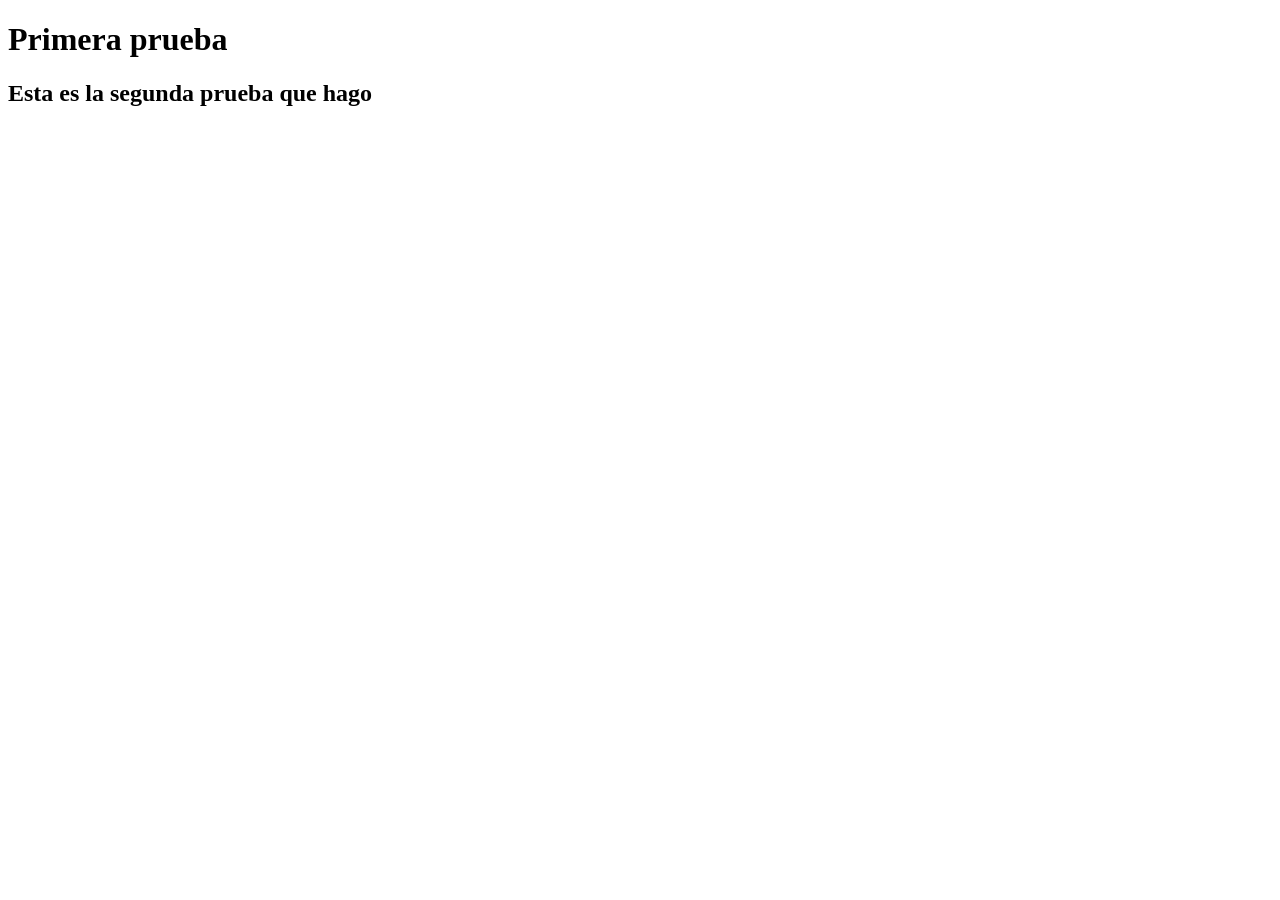
==== index.html @ 5013e7f0 "Rename Index.html to index.html" ====
<!DOCTYPE html>
<html lang="en">
<head>
    <meta charset="UTF-8">
    <meta name="viewport" content="width=device-width, initial-scale=1.0">
    <title>Prueba1</title>
</head>
<body>
    <h1>Primera prueba</h1>
    <h2>Esta es la segunda prueba que hago</h2>
</body>
</html>
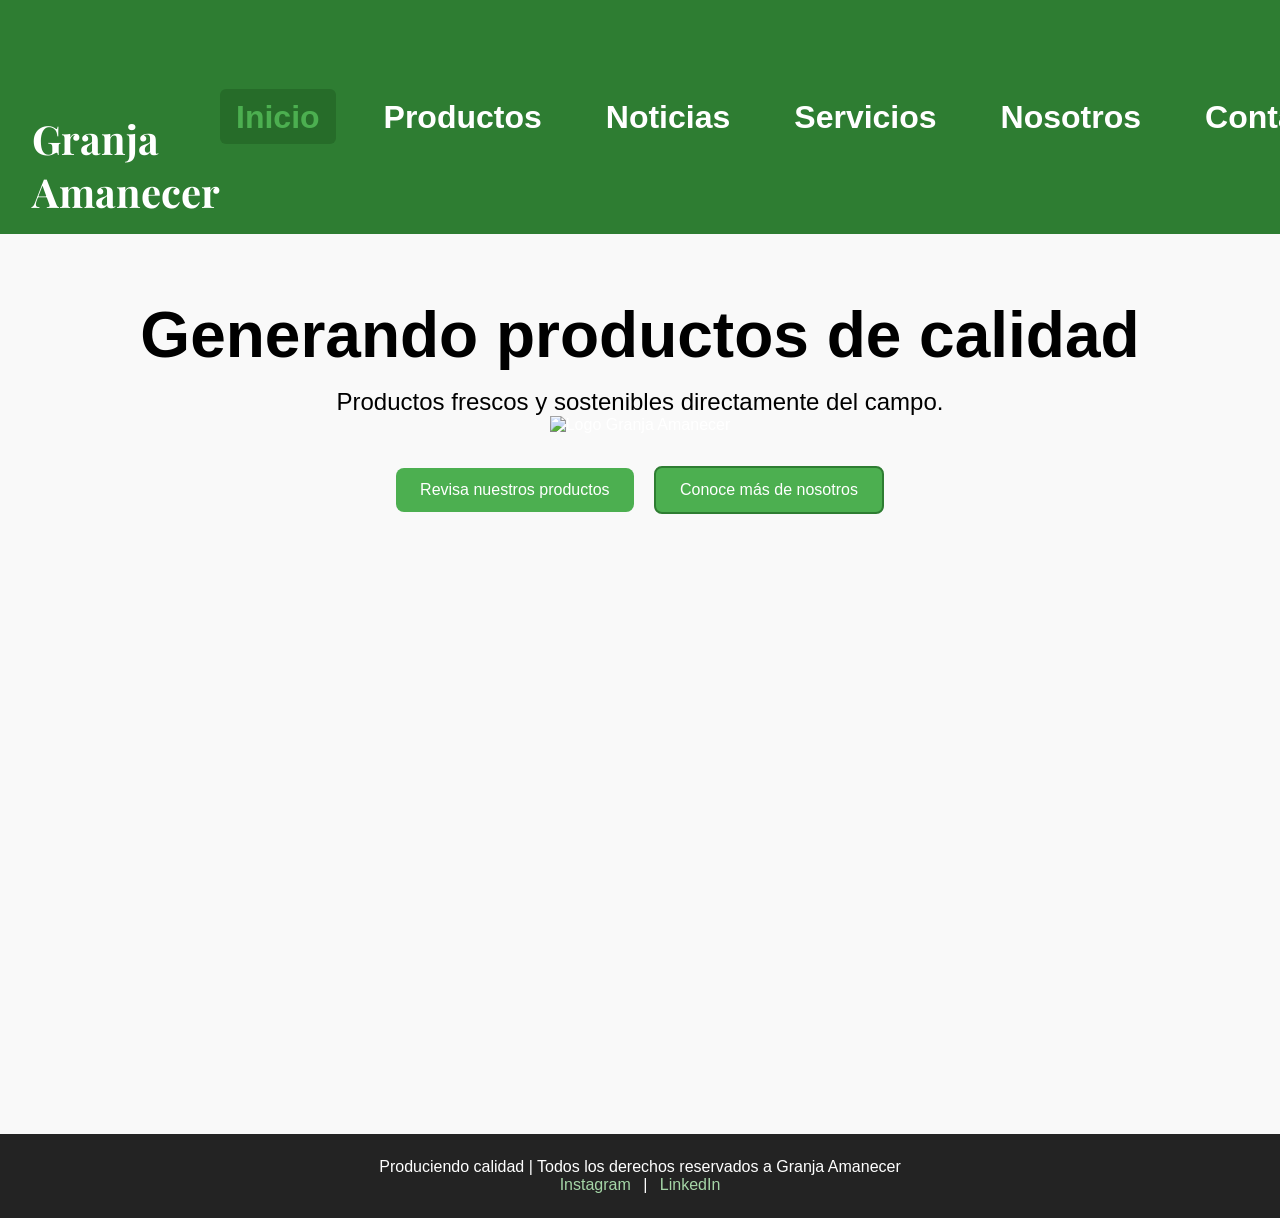
==== commit eac76521: "Merge branch 'main' of https://github.com/ReptilianTrader01/Sitio-granja-amanecer-Practica-" ====
--- a/index.html
+++ b/index.html
@@ -1,12 +1,46 @@
 <!DOCTYPE html>
-<html lang="en">
+<html lang="es">
 <head>
-    <meta charset="UTF-8">
-    <meta name="viewport" content="width=device-width, initial-scale=1.0">
-    <title>Prueba1</title>
+  <meta charset="UTF-8">
+  <meta name="viewport" content="width=device-width, initial-scale=1.0">
+  <link href="https://fonts.googleapis.com/css2?family=Playfair+Display:wght@700&display=swap" rel="stylesheet">
+  <link rel="stylesheet" href="style.css">
 </head>
 <body>
-    <h1>Primera prueba</h1>
-    <h2>Esta es la segunda prueba que hago</h2>
+  <!-- Header -->
+  <header class="navbar">
+    <div class="logo">Granja Amanecer</div>
+    <nav>
+      <ul class="nav-links">
+        <li><a href="Index.html" class="active">Inicio</a></li>
+        <li><a href="Productos.html">Productos</a></li>
+        <li><a href="Noticias.html">Noticias</a></li>
+        <li><a href="Servicios.html">Servicios</a></li>
+        <li><a href="Nosotros.html">Nosotros</a></li>
+        <li><a href="Contacto.html">Contacto</a></li>
+      </ul>
+    </nav>
+  </header>
+
+ <!-- Inicio -->
+<section class="hero">
+  <div class="hero-content">
+    <h1>Generando productos de calidad</h1>
+    <p>Productos frescos y sostenibles directamente del campo.</p>
+    <div class="logo-principal">
+  <img src="Recursos/Logo_Amanecer.png" alt="Logo Granja Amanecer">
+</div>
+    <a href="productos.html" class="btn">Revisa nuestros productos</a>
+    <a href="nosotros.html" class="btn btn-secundario">Conoce más de nosotros</a>
+  </div>
+</section>
+
+  <!-- Footer -->
+  <footer class="footer">
+    <p>Produciendo calidad | Todos los derechos reservados a Granja Amanecer</p>
+    <div class="social">
+      <a href="#">Instagram</a> | <a href="#">LinkedIn</a>
+    </div>
+  </footer>
 </body>
 </html>
--- a/style.css
+++ b/style.css
@@ -0,0 +1,642 @@
+/* Reset básico */
+* {
+  margin: 0;
+  padding: 0;
+  box-sizing: border-box;
+}
+
+/* Tipografía y colores globales */
+body {
+  font-family: Arial, sans-serif;
+  color: #000000;
+  background-color: #f9f9f9;
+}
+
+/* Header */
+/* Navbar */
+.navbar {
+  display: flex;
+  justify-content: space-between;
+  align-items: center;
+  padding: 1rem 2rem;
+  background-color: #2e7d32; /* verde */
+}
+
+.logo {
+  display: flex;
+  justify-content: center;
+  align-items: center;
+  padding-top: 3rem;
+  margin-top: 3rem;
+  gap: 0.8rem;
+  font-size: 2.5rem;
+  font-weight: bold;
+  color: #fff;
+  font-family: 'Playfair Display', serif; /* tipografía elegante */
+}
+
+
+.logo img {
+  height: 200px; /* ajusta tamaño del logo */
+  width: auto;
+}
+
+.nav-links {
+  list-style: none;
+  display: flex;
+  gap: 2rem; /* más espacio entre links */
+}
+
+.nav-links a {
+  text-decoration: none;
+  color: #fff;
+  font-weight: 600;
+  font-size: 2rem;
+  padding: 0.6rem 1rem; 
+  border-radius: 6px;
+  transition: background-color 0.3s ease;
+}
+
+.nav-links a:hover,
+.nav-links a.active {
+  background-color: #266c29; /* verde más oscuro al pasar */
+}
+
+
+/* Hero */
+.hero {  
+  text-align: center;
+  padding: 5rem 2rem;
+  background: linear-gradient(to right, #dcedc8, #a5d6a7);
+}
+
+.hero h1 {
+  font-size: 3rem;
+  color: #000000;
+}
+
+.hero p {
+  margin-top: 1rem;
+  font-size: 1.2rem;
+  color: #000000;
+}
+
+.btn {
+  display: inline-block;
+  margin-top: 2rem;
+  padding: 0.8rem 1.5rem;
+  background-color: #4caf50;
+  color: #fff;
+  text-decoration: none;
+  border-radius: 8px;
+  transition: background-color 0.3s ease;
+}
+
+.btn:hover {
+  background-color: #388e3c;
+}
+
+/* Estilo diferente para el segundo botón */
+.btn-secundario {
+  background-color: #fff;   /* fondo blanco */
+  color: #2e7d32;           /* texto verde */
+  margin-left: 1rem;        /* separación del primer botón */
+  border: 2px solid #2e7d32;
+}
+
+.btn-secundario:hover {
+  background-color: #c8e6c9; /* verde claro al pasar */
+}
+
+/* Hero con imagen de fondo */
+.hero {
+  background: url("recursos/Fondo_Index.png") no-repeat center center/cover;
+  height: 100vh;
+  display: flex;
+  flex-direction: column;   /* organiza en columna */
+  align-items: center;      /* centra horizontalmente */
+  justify-content: flex-start; /* alinea arriba */
+  text-align: center;
+  color: #fff;
+  position: relative;
+  padding-top: 4rem;        /* espacio desde arriba */
+}
+
+.hero::after {
+  content: "";
+  position: absolute;
+  top: 0; left: 0;
+  width: 100%; height: 100%;
+}
+
+.hero-content {
+  position: relative;
+  z-index: 1;
+}
+
+.hero h1 {
+  font-size: 4rem;
+  font-weight: bold;
+}
+
+.hero p {
+  margin-top: 1rem;
+  font-size: 1.5rem;
+}
+
+.btn {
+  display: inline-block;
+  margin-top: 2rem;
+  padding: 0.8rem 1.5rem;
+  background-color: #4caf50;
+  color: #fff;
+  text-decoration: none;
+  border-radius: 8px;
+  transition: background-color 0.3s ease;
+}
+
+.btn:hover {
+  background-color: #388e3c;
+}
+
+/* Footer */
+.footer {
+  background-color: #232323;
+  color: #fff;
+  text-align: center;
+  padding: 1.5rem;
+}
+
+.footer .social a {
+  color: #a5d6a7;
+  text-decoration: none;
+  margin: 0 0.5rem;
+}
+
+.footer .social a:hover {
+  color: #fff;
+}
+
+/* Para marcar la página activa en el menú */
+.nav-links a.active {
+  color: #4caf50;
+  font-weight: bold;
+}
+
+/* Productos y buscador */
+.productos {
+  max-width: 1200px;
+  margin: 0 auto;
+  padding: 2rem;
+}
+
+/* Buscador */
+.buscador {
+  text-align: center;
+  margin-bottom: 2rem;
+}
+
+.buscador input {
+  padding: 0.8rem;
+  width: 300px;
+  border: 2px solid #6f4e37; /* café */
+  border-radius: 6px;
+}
+
+.buscador button {
+  padding: 0.8rem 1.2rem;
+  background-color: #6f4e37; /* café */
+  color: #fff;
+  border: none;
+  border-radius: 6px;
+  margin-left: 0.5rem;
+  cursor: pointer;
+}
+
+.buscador button:hover {
+  background-color: #5a3d2c;
+}
+
+/* Filtros */
+.filtros {
+  display: flex;
+  justify-content: center;
+  gap: 1rem;
+  margin-bottom: 2rem;
+}
+
+.filtros select {
+  padding: 0.6rem;
+  border: 2px solid #6f4e37;
+  border-radius: 6px;
+}
+
+/* Cartas de productos */
+.lista-productos {
+  display: grid;
+  grid-template-columns: repeat(3, 1fr); /* 3 cartas por fila */
+  gap: 2rem;
+}
+
+.producto {
+  background-color: #f5f5f5;
+  border-radius: 10px;
+  padding: 1rem;
+  text-align: center;
+  box-shadow: 0 4px 8px rgba(0,0,0,0.2);
+}
+
+.producto img {
+  width: 100%;
+  height: 200px;
+  object-fit: cover;
+  border-radius: 8px;
+}
+
+.producto h3 {
+  margin-top: 1rem;
+  font-size: 1.4rem;
+  color: #2e7d32;
+}
+
+.producto p {
+  font-size: 1rem;
+  color: #333;
+  margin: 0.5rem 0 1rem;
+}
+
+.btn-detalles {
+  display: inline-block;
+  padding: 0.6rem 1.2rem;
+  background-color: #6f4e37; /* café */
+  color: #fff;
+  text-decoration: none;
+  border-radius: 6px;
+  transition: background-color 0.3s ease;
+}
+
+.btn-detalles:hover {
+  background-color: #5a3d2c;
+}
+
+
+/* Nosotros */
+.nosotros {
+  padding: 4rem 2rem;
+  background-color: #ffffff;
+  text-align: center;
+}
+
+.nosotros h2 {
+  font-size: 2.5rem;
+  color: #1b5e20;
+  margin-bottom: 1.5rem;
+}
+
+.nosotros p {
+  max-width: 800px;
+  margin: 0 auto 2rem auto;
+  font-size: 1.2rem;
+  color: #33691e;
+}
+
+.nosotros-grid {
+  display: grid;
+  grid-template-columns: repeat(auto-fit, minmax(250px, 1fr));
+  gap: 2rem;
+}
+
+.nosotros-card {
+  background-color: #fff;
+  border: 1px solid #c8e6c9;
+  border-radius: 10px;
+  padding: 1.5rem;
+  text-align: left;
+}
+
+.nosotros-card h3 {
+  color: #2e7d32;
+  margin-bottom: 1rem;
+}
+
+.nosotros-card ul {
+  list-style: disc;
+  padding-left: 1.2rem;
+}
+
+.seccion {
+  margin-bottom: 3rem;
+}
+
+.seccion h2 {
+  font-size: 2rem;
+  color: #2e7d32;
+  margin-bottom: 1rem;
+}
+
+.seccion p {
+  font-size: 1.2rem;
+  color: #444;
+  line-height: 1.6;
+}
+
+.ubicacion {
+  max-width: 1000px;
+  margin: 3rem auto;
+  padding: 2rem;
+  text-align: center;
+}
+
+.ubicacion h2 {
+  font-size: 2rem;
+  color: #2e7d32;
+  margin-bottom: 1rem;
+}
+
+.ubicacion p {
+  font-size: 1.2rem;
+  color: #444;
+  margin-bottom: 2rem;
+}
+
+/* Noticias 
+.noticias {
+  padding: 4rem 2rem;
+  background-color: #f1f8e9;
+  text-align: center;
+} */
+
+.noticias {
+  display: flex;
+  flex-direction: column;   /* alinea verticalmente */
+  gap: 2rem;                /* espacio entre paneles */
+  max-width: 800px;         /* ancho máximo */
+  margin: 0 auto;           /* centra la sección */
+  padding: 2rem;
+}
+
+.noticia {
+  background-color: #f5f5f5;
+  border-radius: 10px;
+  overflow: hidden;
+  box-shadow: 0 4px 8px rgba(0,0,0,0.2);
+  padding: 1rem;
+}
+
+.noticia img {
+  width: 100%;              /* imagen ocupa todo el ancho */
+  height: 300px;            /* altura fija para uniformidad */
+  object-fit: cover;        /* recorta la imagen sin deformarla */
+  border-radius: 8px;
+}
+
+.noticia h2 {
+  margin-top: 1rem;
+  font-size: 1.8rem;
+  color: #2e7d32;           /* verde consistente con tu tema */
+}
+
+.noticia p {
+  margin: 1rem 0;
+  font-size: 1.2rem;
+  color: #333;
+}
+
+.noticia .btn {
+  display: inline-block;
+  padding: 0.6rem 1.2rem;
+  background-color: #4caf50;
+  color: #fff;
+  text-decoration: none;
+  border-radius: 6px;
+  transition: background-color 0.3s ease;
+}
+
+.noticia .btn:hover {
+  background-color: #388e3c;
+}
+
+/* Servicios */
+.servicios {
+  max-width: 1200px;
+  margin: 0 auto;
+  padding: 2rem;
+}
+
+.categoria {
+  margin-bottom: 3rem;
+}
+
+.categoria h2 {
+  font-size: 2rem;
+  color: #2e7d32;
+  margin-bottom: 0.5rem;
+}
+
+.categoria p {
+  font-size: 1.2rem;
+  color: #555;
+  margin-bottom: 1.5rem;
+}
+
+.paquetes {
+  display: grid;
+  grid-template-columns: repeat(3, 1fr); /* 3 cartas por fila */
+  gap: 2rem;
+}
+
+.paquete {
+  background-color: #f5f5f5;
+  border-radius: 10px;
+  padding: 1.5rem;
+  text-align: center;
+  box-shadow: 0 4px 8px rgba(0,0,0,0.2);
+}
+
+.paquete h3 {
+  font-size: 1.4rem;
+  color: #2e7d32;
+  margin-bottom: 0.5rem;
+}
+
+.paquete p {
+  font-size: 1rem;
+  color: #333;
+  margin-bottom: 1rem;
+}
+
+.paquete ul {
+  list-style: none;
+  padding: 0;
+  margin: 0 0 1rem 0;
+}
+
+.paquete ul li {
+  margin: 0.3rem 0;
+  color: #444;
+}
+
+.btn-suscribir {
+  display: inline-block;
+  padding: 0.6rem 1.2rem;
+  background-color: #4caf50;
+  color: #fff;
+  text-decoration: none;
+  border-radius: 6px;
+  font-weight: bold;
+  transition: background-color 0.3s ease;
+}
+
+.btn-suscribir:hover {
+  background-color: #388e3c;
+}
+
+/* Contacto */
+.contacto {
+  padding: 4rem 2rem;
+  background-color: #ffffff;
+  text-align: center;
+}
+
+.contacto h2 {
+  font-size: 2.5rem;
+  color: #1b5e20;
+  margin-bottom: 1rem;
+}
+
+.contacto p {
+  margin-bottom: 2rem;
+  font-size: 1.2rem;
+  color: #33691e;
+}
+
+.contacto-grid {
+  display: grid;
+  grid-template-columns: repeat(auto-fit, minmax(320px, 1fr));
+  gap: 2rem;
+  max-width: 1000px;
+  margin: 0 auto;
+  text-align: left;
+}
+
+.contacto-form {
+  display: flex;
+  flex-direction: column;
+}
+
+.contacto-form label {
+  margin-top: 1rem;
+  font-weight: bold;
+  color: #2e7d32;
+}
+
+.contacto-form input,
+.contacto-form textarea {
+  padding: 0.8rem;
+  border: 1px solid #c8e6c9;
+  border-radius: 6px;
+  margin-top: 0.5rem;
+}
+
+.contacto-form button {
+  margin-top: 1.5rem;
+  padding: 0.8rem;
+  background-color: #4caf50;
+  color: #fff;
+  border: none;
+  border-radius: 6px;
+  cursor: pointer;
+  transition: background-color 0.3s ease;
+}
+
+.contacto-form button:hover {
+  background-color: #388e3c;
+}
+
+.contacto-info h3 {
+  color: #2e7d32;
+  margin-top: 1rem;
+}
+
+/* --- Responsividad --- */
+
+/* Tablets (pantallas medianas) */
+@media (max-width: 992px) {
+  .nav-links {
+    gap: 1rem;
+  }
+
+  .nav-links a {
+    font-size: 1.4rem;
+    padding: 0.4rem 0.8rem;
+  }
+
+  .hero h1 {
+    font-size: 3rem;
+  }
+
+  .hero p {
+    font-size: 1.2rem;
+  }
+
+  .lista-productos {
+    grid-template-columns: repeat(2, 1fr); /* 2 productos por fila */
+  }
+
+  .paquetes {
+    grid-template-columns: repeat(2, 1fr); /* 2 paquetes por fila */
+  }
+}
+
+/* Teléfonos (pantallas pequeñas) */
+@media (max-width: 600px) {
+  .navbar {
+    flex-direction: column;
+    align-items: flex-start;
+  }
+
+  .nav-links {
+    flex-direction: column;
+    gap: 0.5rem;
+    margin-top: 1rem;
+  }
+
+  .logo img {
+    height: 120px; /* logo más pequeño */
+  }
+
+  .hero {
+    padding: 3rem 1rem;
+    height: auto; /* que no se corte en pantallas pequeñas */
+  }
+
+  .hero h1 {
+    font-size: 2rem;
+  }
+
+  .hero p {
+    font-size: 1rem;
+  }
+
+  .lista-productos {
+    grid-template-columns: 1fr; /* 1 producto por fila */
+  }
+
+  .paquetes {
+    grid-template-columns: 1fr; /* 1 paquete por fila */
+  }
+
+  .buscador input {
+    width: 100%; /* ocupa todo el ancho disponible */
+    margin-bottom: 0.5rem;
+  }
+
+  .buscador button {
+    width: 100%;
+    margin-left: 0;
+  }
+
+  .noticia img {
+    height: 200px; /* más compacto en móviles */
+  }
+}
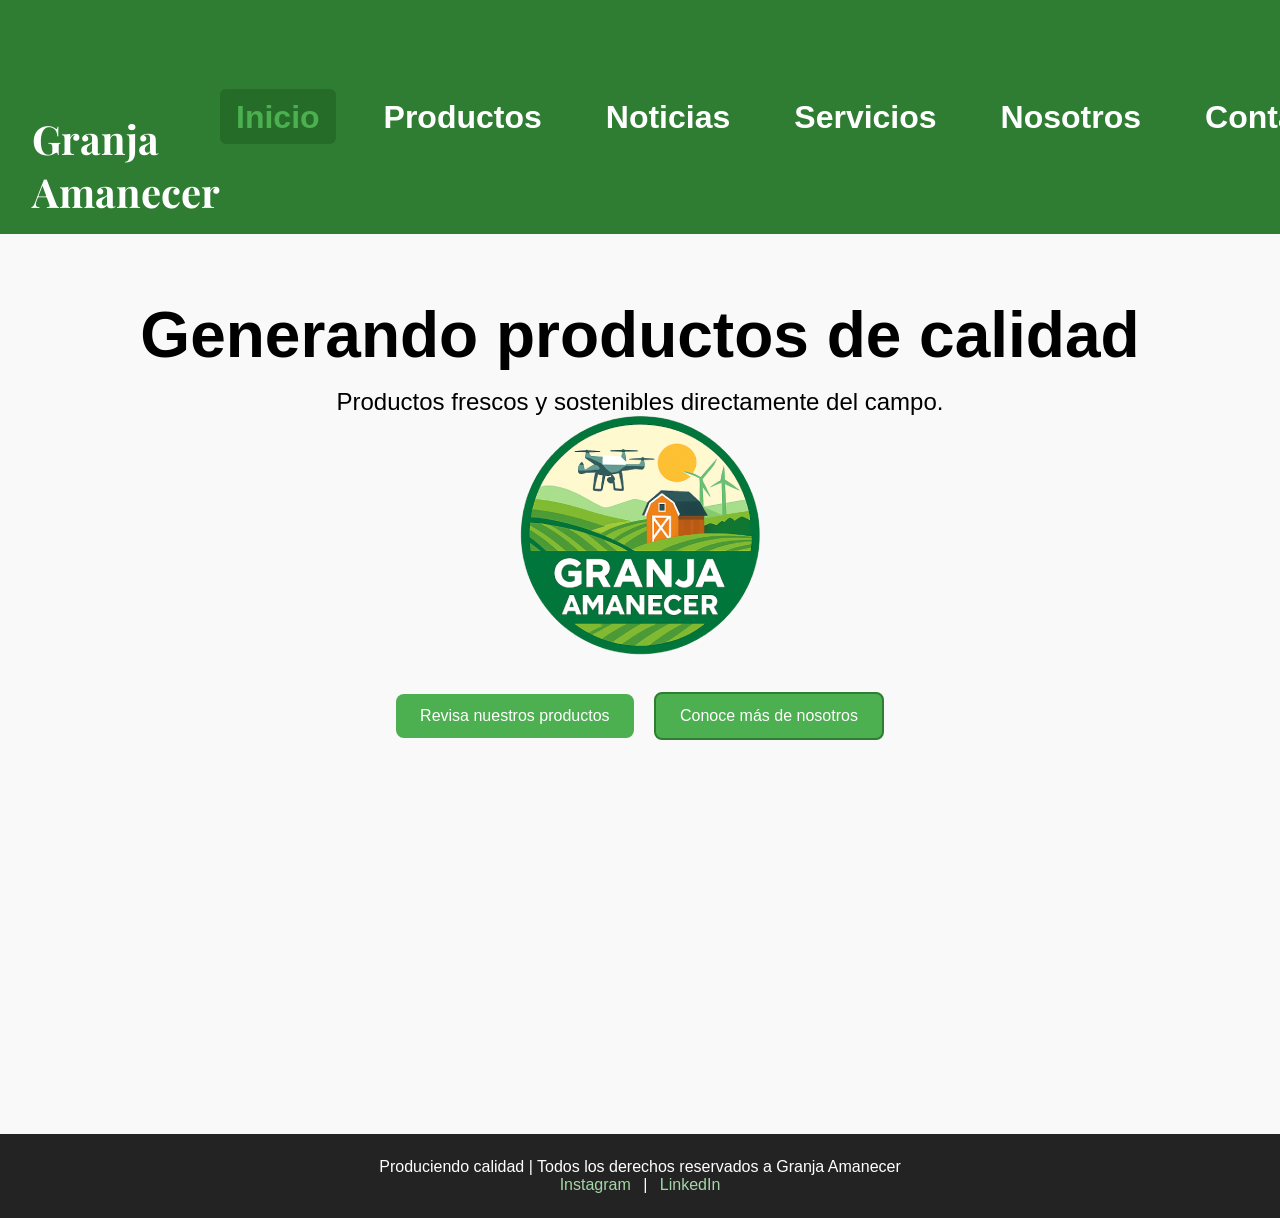
==== commit d3af7fa0: "Cambio en los enlaces del nav-bra" ====
--- a/index.html
+++ b/index.html
@@ -12,12 +12,12 @@
     <div class="logo">Granja Amanecer</div>
     <nav>
       <ul class="nav-links">
-        <li><a href="Index.html" class="active">Inicio</a></li>
-        <li><a href="Productos.html">Productos</a></li>
-        <li><a href="Noticias.html">Noticias</a></li>
-        <li><a href="Servicios.html">Servicios</a></li>
-        <li><a href="Nosotros.html">Nosotros</a></li>
-        <li><a href="Contacto.html">Contacto</a></li>
+        <li><a href="index.html" class="active">Inicio</a></li>
+        <li><a href="productos.html">Productos</a></li>
+        <li><a href="noticias.html">Noticias</a></li>
+        <li><a href="servicios.html">Servicios</a></li>
+        <li><a href="nosotros.html">Nosotros</a></li>
+        <li><a href="contacto.html">Contacto</a></li>
       </ul>
     </nav>
   </header>
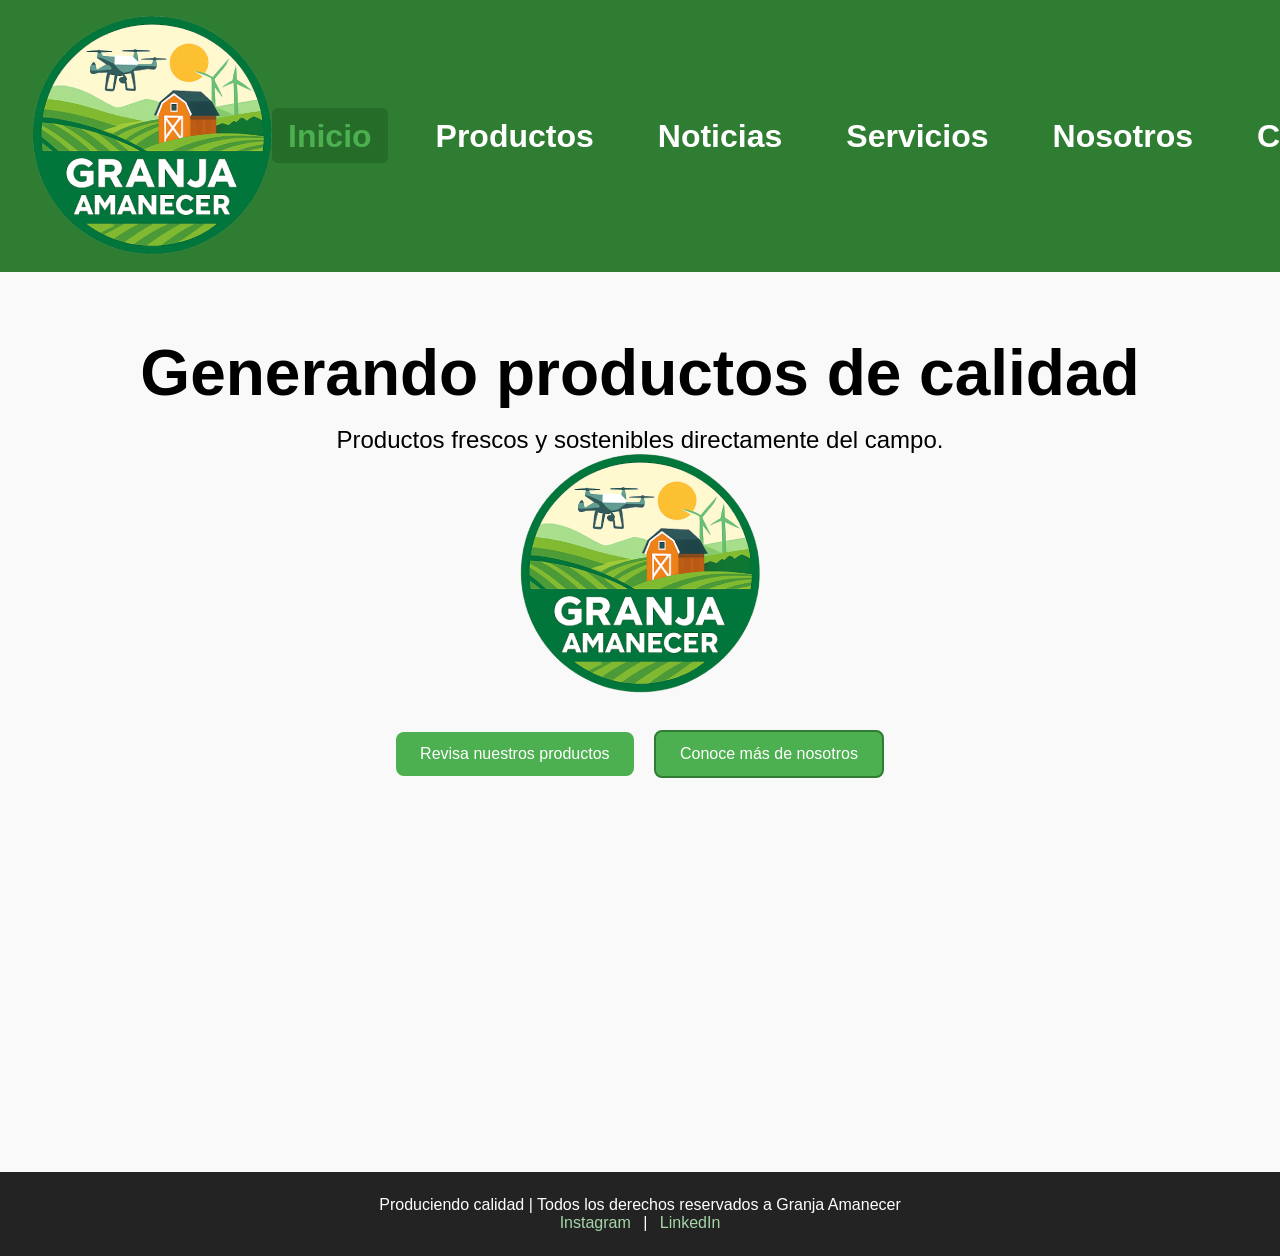
==== commit 3fcbcc49: "Cambio en el nav-bar" ====
--- a/index.html
+++ b/index.html
@@ -9,7 +9,7 @@
 <body>
   <!-- Header -->
   <header class="navbar">
-    <div class="logo">Granja Amanecer</div>
+  <img src="Recursos/Logo_Amanecer.png" alt="Logo Granja Amanecer">
     <nav>
       <ul class="nav-links">
         <li><a href="index.html" class="active">Inicio</a></li>
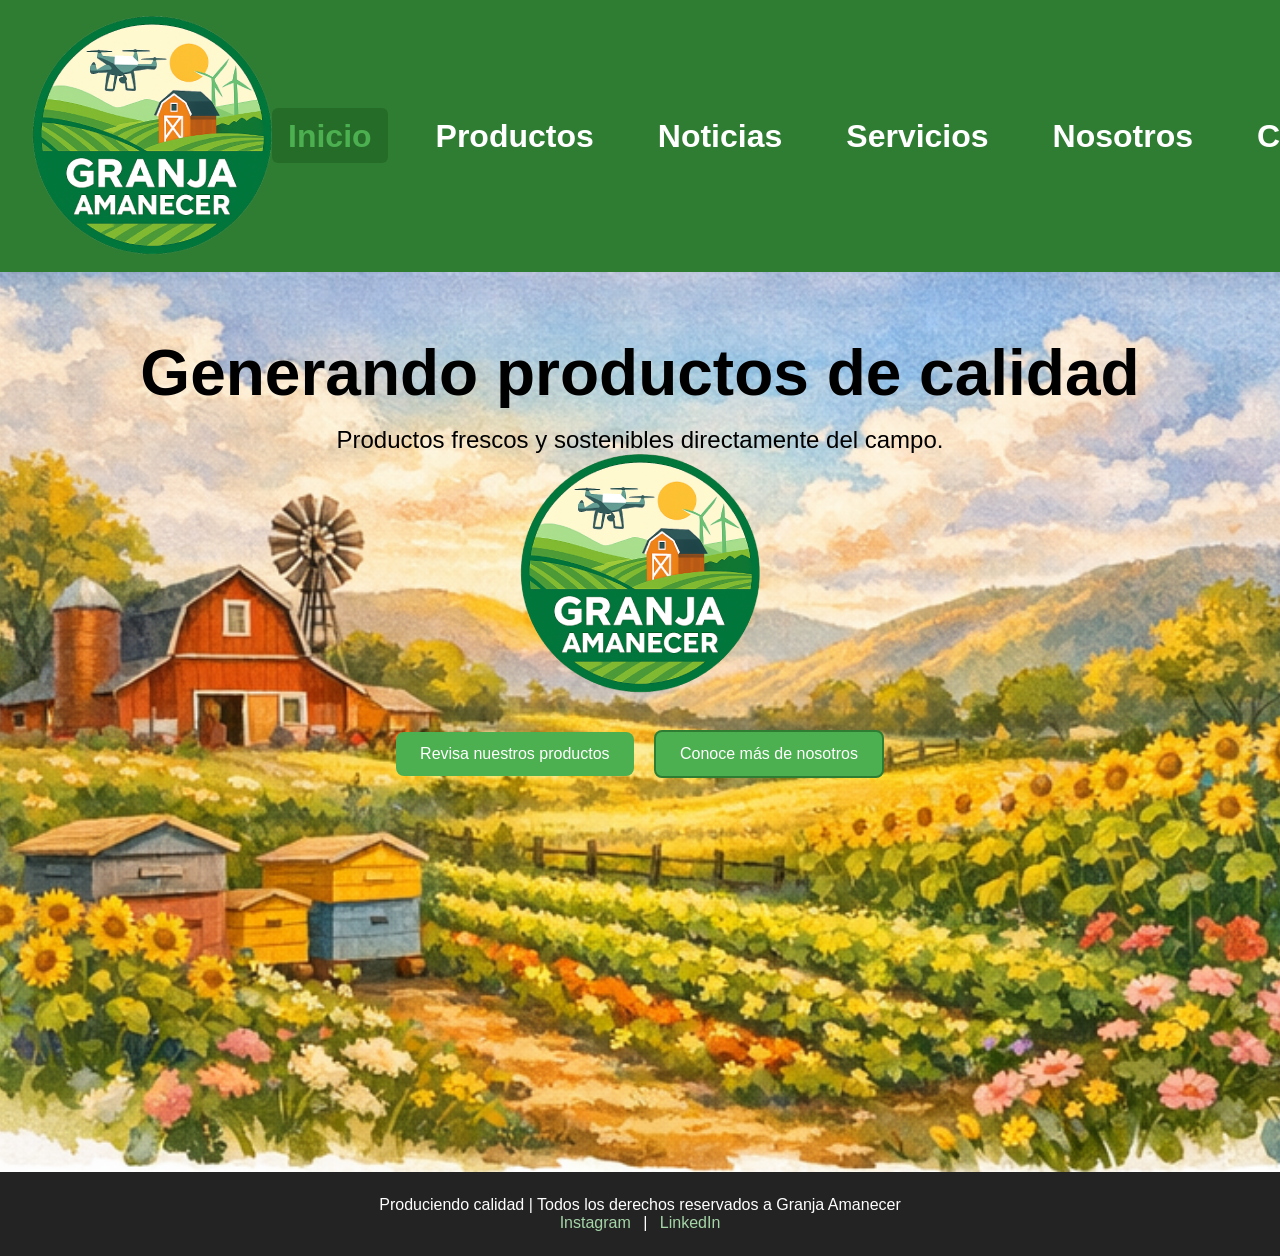
==== commit 16be8f62: "Integración de JS en el index y los productos" ====
--- a/index.html
+++ b/index.html
@@ -42,5 +42,6 @@
       <a href="#">Instagram</a> | <a href="#">LinkedIn</a>
     </div>
   </footer>
+  <script src="script.js"></script>
 </body>
 </html>
--- a/style.css
+++ b/style.css
@@ -110,7 +110,7 @@
 
 /* Hero con imagen de fondo */
 .hero {
-  background: url("recursos/Fondo_Index.png") no-repeat center center/cover;
+  background: url("Recursos/Fondo_Index.png") no-repeat center center/cover;
   height: 100vh;
   display: flex;
   flex-direction: column;   /* organiza en columna */
@@ -640,3 +640,11 @@
     height: 200px; /* más compacto en móviles */
   }
 }
+
+.producto.hover {
+  transform: scale(1.05);
+  box-shadow: 0 4px 12px rgba(0,0,0,0.2);
+  transition: all 0.3s ease;
+}
+
+
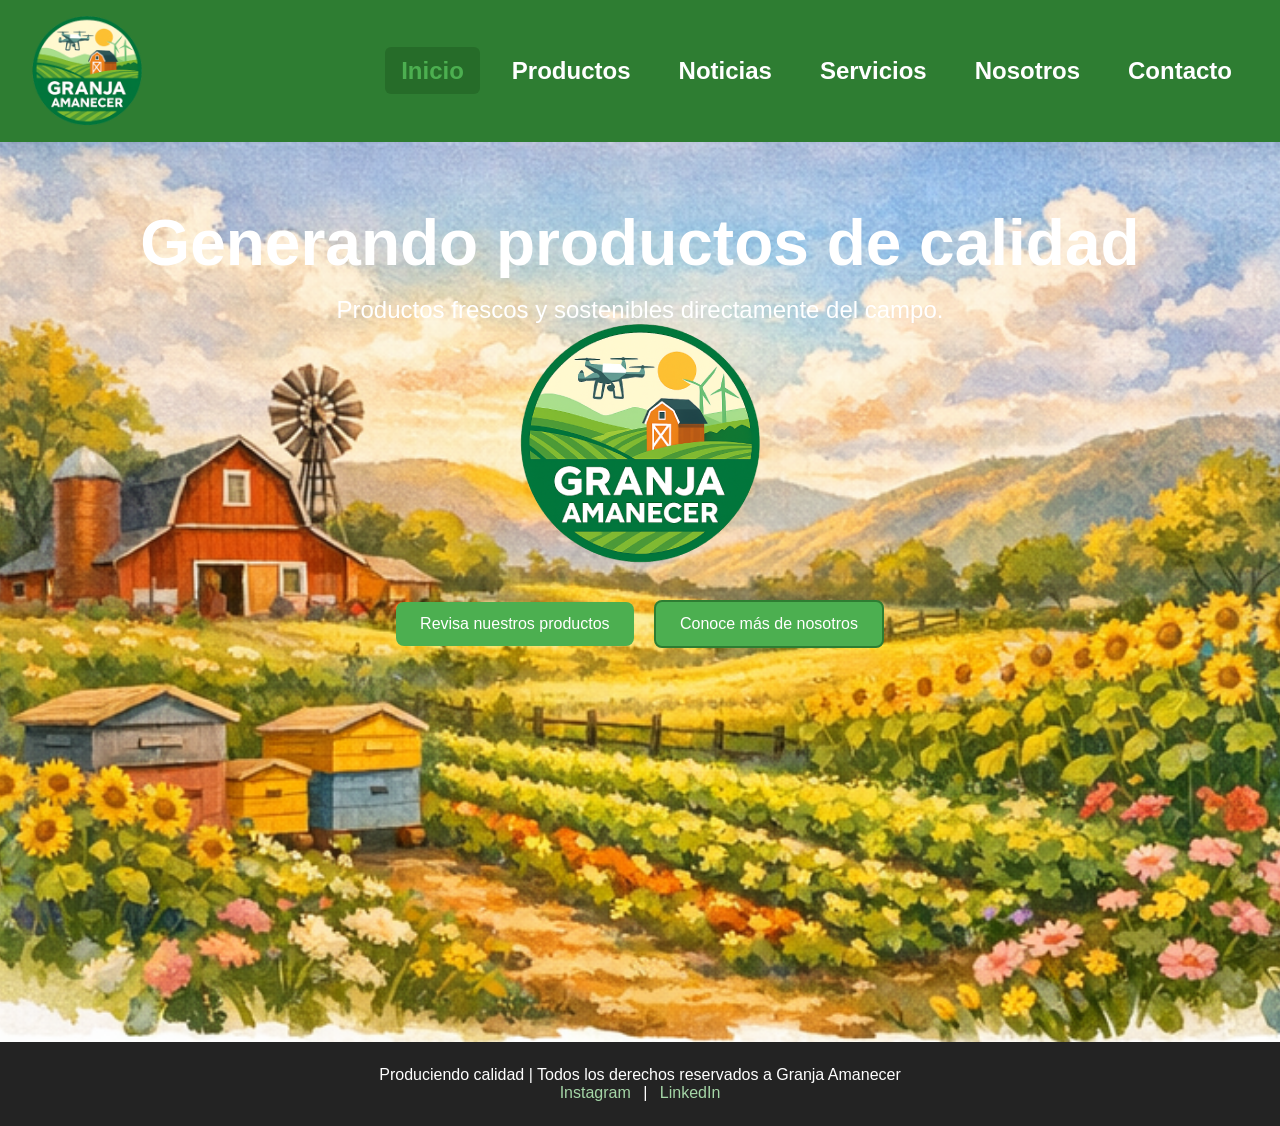
==== commit d6203418: "Logo más pequeño" ====
--- a/index.html
+++ b/index.html
@@ -9,7 +9,7 @@
 <body>
   <!-- Header -->
   <header class="navbar">
-  <img src="Recursos/Logo_Amanecer.png" alt="Logo Granja Amanecer">
+    <div class="logo"><img src="Recursos/Logo_Amanecer.png" alt="Logo Granja Amanecer"></div>
     <nav>
       <ul class="nav-links">
         <li><a href="index.html" class="active">Inicio</a></li>
--- a/style.css
+++ b/style.css
@@ -18,82 +18,120 @@
   display: flex;
   justify-content: space-between;
   align-items: center;
+
   padding: 1rem 2rem;
-  background-color: #2e7d32; /* verde */
+  background-color: #2e7d32;
+
+  flex-wrap: wrap; /* permite saltar líneas */
+  gap: 1rem;
 }
 
 .logo {
   display: flex;
-  justify-content: center;
   align-items: center;
-  padding-top: 3rem;
-  margin-top: 3rem;
-  gap: 0.8rem;
-  font-size: 2.5rem;
+  gap: .8rem;
+
+  font-size: 2rem;
   font-weight: bold;
   color: #fff;
-  font-family: 'Playfair Display', serif; /* tipografía elegante */
-}
-
+  font-family: 'Playfair Display', serif;
+
+  padding:0;
+  margin:0;
+}
 
 .logo img {
-  height: 200px; /* ajusta tamaño del logo */
-  width: auto;
+  height: 110px;
+  width:auto;
 }
 
 .nav-links {
   list-style: none;
+
   display: flex;
-  gap: 2rem; /* más espacio entre links */
+  align-items: center;
+  justify-content: center;
+
+  flex-wrap: wrap; /* importante */
+
+  gap: 1rem;
+
+  margin:0;
+  padding:0;
+
+  flex:1;
 }
 
 .nav-links a {
   text-decoration: none;
-  color: #fff;
-  font-weight: 600;
-  font-size: 2rem;
-  padding: 0.6rem 1rem; 
-  border-radius: 6px;
-  transition: background-color 0.3s ease;
+  color:#fff;
+
+  font-weight:600;
+  font-size:1.5rem; /* reducido */
+
+  padding:.6rem 1rem;
+
+  border-radius:6px;
+
+  transition:.3s;
+
+  white-space: nowrap; /* evita cortar texto */
 }
 
 .nav-links a:hover,
 .nav-links a.active {
-  background-color: #266c29; /* verde más oscuro al pasar */
-}
-
-
-/* Hero */
-.hero {  
-  text-align: center;
-  padding: 5rem 2rem;
-  background: linear-gradient(to right, #dcedc8, #a5d6a7);
-}
-
-.hero h1 {
-  font-size: 3rem;
-  color: #000000;
-}
-
-.hero p {
-  margin-top: 1rem;
-  font-size: 1.2rem;
-  color: #000000;
-}
-
-.btn {
-  display: inline-block;
-  margin-top: 2rem;
-  padding: 0.8rem 1.5rem;
-  background-color: #4caf50;
-  color: #fff;
-  text-decoration: none;
-  border-radius: 8px;
-  transition: background-color 0.3s ease;
-}
-
-.btn:hover {
-  background-color: #388e3c;
+  background-color:#266c29;
+}
+
+
+/* TABLET */
+
+@media (max-width:1000px){
+
+.navbar{
+flex-direction:column;
+}
+
+.logo img{
+height:90px;
+}
+
+.nav-links{
+gap:.8rem;
+}
+
+.nav-links a{
+font-size:1.2rem;
+}
+
+}
+
+
+/* MÓVIL */
+
+@media (max-width:600px){
+
+.nav-links{
+
+flex-direction:column;
+width:100%;
+
+}
+
+.nav-links li{
+
+width:100%;
+text-align:center;
+
+}
+
+.nav-links a{
+
+display:block;
+width:100%;
+
+}
+
 }
 
 /* Estilo diferente para el segundo botón */
@@ -217,6 +255,33 @@
   background-color: #5a3d2c;
 }
 
+.icono-carrito {
+  display: inline-flex;
+  align-items: center;
+  justify-content: center;
+  padding: 0.6rem 1rem;
+  background-color: #2e7d32;
+  color: #fff;
+  border-radius: 6px;
+  text-decoration: none;
+  margin-left: 1rem;
+  font-size: 1.2rem;
+  transition: background-color 0.3s ease;
+}
+
+.icono-carrito:hover {
+  background-color: #1b5e20;
+}
+
+#contador-carrito {
+  background: #fff;
+  color: #2e7d32;
+  font-weight: bold;
+  border-radius: 50%;
+  padding: 0.2rem 0.5rem;
+  margin-left: 0.5rem;
+}
+
 /* Filtros */
 .filtros {
   display: flex;
@@ -234,40 +299,41 @@
 /* Cartas de productos */
 .lista-productos {
   display: grid;
-  grid-template-columns: repeat(3, 1fr); /* 3 cartas por fila */
-  gap: 2rem;
+  grid-template-columns: repeat(3, 1fr); /* siempre 3 por fila */
+  gap: 1.5rem; /* menos espacio entre cards */
 }
 
 .producto {
   background-color: #f5f5f5;
-  border-radius: 10px;
-  padding: 1rem;
-  text-align: center;
-  box-shadow: 0 4px 8px rgba(0,0,0,0.2);
+  border-radius: 8px;
+  padding: .5rem; 
+  text-align: center;
+  box-shadow: 0 3px 6px rgba(0,0,0,0.15);
 }
 
 .producto img {
-  width: 100%;
-  height: 200px;
+  width: 80%;
+  height: 200px; 
   object-fit: cover;
-  border-radius: 8px;
+  border-radius: 6px;
 }
 
 .producto h3 {
-  margin-top: 1rem;
-  font-size: 1.4rem;
+  margin-top: 0.5rem;
+  font-size: 1.5rem; 
   color: #2e7d32;
 }
 
 .producto p {
-  font-size: 1rem;
+  font-size: 0.9rem;
   color: #333;
-  margin: 0.5rem 0 1rem;
+  margin: 0.3rem 0 0.8rem;
 }
 
 .btn-detalles {
   display: inline-block;
-  padding: 0.6rem 1.2rem;
+  padding: 0.5rem 1rem;
+  font-size: 0.9rem;
   background-color: #6f4e37; /* café */
   color: #fff;
   text-decoration: none;
@@ -277,6 +343,43 @@
 
 .btn-detalles:hover {
   background-color: #5a3d2c;
+}
+
+.precio {
+  font-size: 1.2rem;
+  font-weight: bold;
+  color: #6f4e37; /* café */
+  margin: 0.5rem 0;
+}
+
+.acciones-producto {
+  display: flex;
+  justify-content: center;
+  align-items: center;
+  gap: 0.8rem;
+  margin-top: 0.5rem;
+}
+
+.cantidad {
+  width: 60px;
+  padding: 0.4rem;
+  border: 2px solid #6f4e37;
+  border-radius: 6px;
+  text-align: center;
+}
+
+.btn-carrito {
+  padding: 0.6rem 1.2rem;
+  background-color: #2e7d32; /* verde */
+  color: #fff;
+  border: none;
+  border-radius: 6px;
+  cursor: pointer;
+  transition: background-color 0.3s ease;
+}
+
+.btn-carrito:hover {
+  background-color: #1b5e20;
 }
 
 
@@ -358,8 +461,23 @@
   color: #444;
   margin-bottom: 2rem;
 }
-
-/* Noticias 
+.nosotros-card {
+  background-color: #fff;
+  border: 1px solid #c8e6c9;
+  border-radius: 10px;
+  padding: 1.5rem;
+  text-align: left;
+  box-shadow: 0 2px 6px rgba(0,0,0,0.15);
+  transition: all 0.3s ease; /* transición suave */
+}
+
+.nosotros-card:hover {
+  transform: scale(1.05); /* se agranda un poco */
+  box-shadow: 0 4px 12px rgba(0,0,0,0.2); /* sombra más marcada */
+}
+
+
+/*Noticias
 .noticias {
   padding: 4rem 2rem;
   background-color: #f1f8e9;
@@ -416,6 +534,22 @@
   background-color: #388e3c;
 }
 
+.noticia {
+  background-color: #f5f5f5;
+  border-radius: 10px;
+  overflow: hidden;
+  box-shadow: 0 4px 8px rgba(0,0,0,0.2);
+  padding: 1rem;
+  text-align: center;
+  transition: all 0.3s ease; 
+}
+
+.noticia:hover {
+  transform: scale(1.05); 
+  box-shadow: 0 6px 14px rgba(0,0,0,0.25); 
+}
+
+
 /* Servicios */
 .servicios {
   max-width: 1200px;
@@ -489,6 +623,20 @@
 
 .btn-suscribir:hover {
   background-color: #388e3c;
+}
+
+.paquete {
+  background-color: #f5f5f5;
+  border-radius: 10px;
+  padding: 1.5rem;
+  text-align: center;
+  box-shadow: 0 4px 8px rgba(0,0,0,0.2);
+  transition: all 0.3s ease; /* transición suave */
+}
+
+.paquete:hover {
+  transform: scale(1.05); /* se agranda un poco */
+  box-shadow: 0 6px 14px rgba(0,0,0,0.25); /* sombra más marcada */
 }
 
 /* Contacto */
@@ -558,6 +706,8 @@
   margin-top: 1rem;
 }
 
+
+
 /* --- Responsividad --- */
 
 /* Tablets (pantallas medianas) */
@@ -647,4 +797,136 @@
   transition: all 0.3s ease;
 }
 
-
+/* Carrito */
+.carrito-contenedor{
+display:flex;
+gap:30px;
+padding:40px;
+background:#f5f5f5;
+}
+
+.carrito-productos{
+flex:3;
+}
+
+.resumen{
+flex:1;
+background:white;
+padding:25px;
+border-radius:20px;
+height:fit-content;
+position:sticky;
+top:20px;
+box-shadow:0 5px 15px rgba(0,0,0,.1);
+}
+
+.item-carrito{
+
+display:flex;
+align-items:center;
+justify-content:space-between;
+
+background:white;
+margin-bottom:20px;
+padding:20px;
+border-radius:20px;
+
+box-shadow:0 3px 10px rgba(0,0,0,.1);
+}
+
+.item-info{
+
+display:flex;
+align-items:center;
+gap:20px;
+}
+
+.item-info img{
+
+width:120px;
+height:90px;
+object-fit:cover;
+border-radius:12px;
+
+}
+
+.controles{
+
+display:flex;
+align-items:center;
+gap:10px;
+}
+
+.controles button{
+
+width:30px;
+height:30px;
+border:none;
+border-radius:50%;
+cursor:pointer;
+
+background:#2f7d32;
+color:white;
+font-size:18px;
+}
+
+.eliminar{
+
+background:red;
+padding:10px;
+color:white;
+border:none;
+border-radius:10px;
+cursor:pointer;
+}
+
+.detalle,
+.total{
+
+display:flex;
+justify-content:space-between;
+margin:15px 0;
+}
+
+.total{
+
+font-size:25px;
+font-weight:bold;
+color:#2f7d32;
+}
+
+#btn-finalizar{
+
+width:100%;
+padding:15px;
+margin-top:20px;
+
+background:#2f7d32;
+color:white;
+border:none;
+
+border-radius:12px;
+cursor:pointer;
+font-size:18px;
+}
+
+@media(max-width:900px){
+
+.carrito-contenedor{
+
+flex-direction:column;
+
+}
+}
+
+.eliminar{
+    background:none;
+    border:none;
+    font-size:22px;
+    cursor:pointer;
+    transition:.3s;
+}
+
+.eliminar:hover{
+    transform:scale(1.2);
+}
